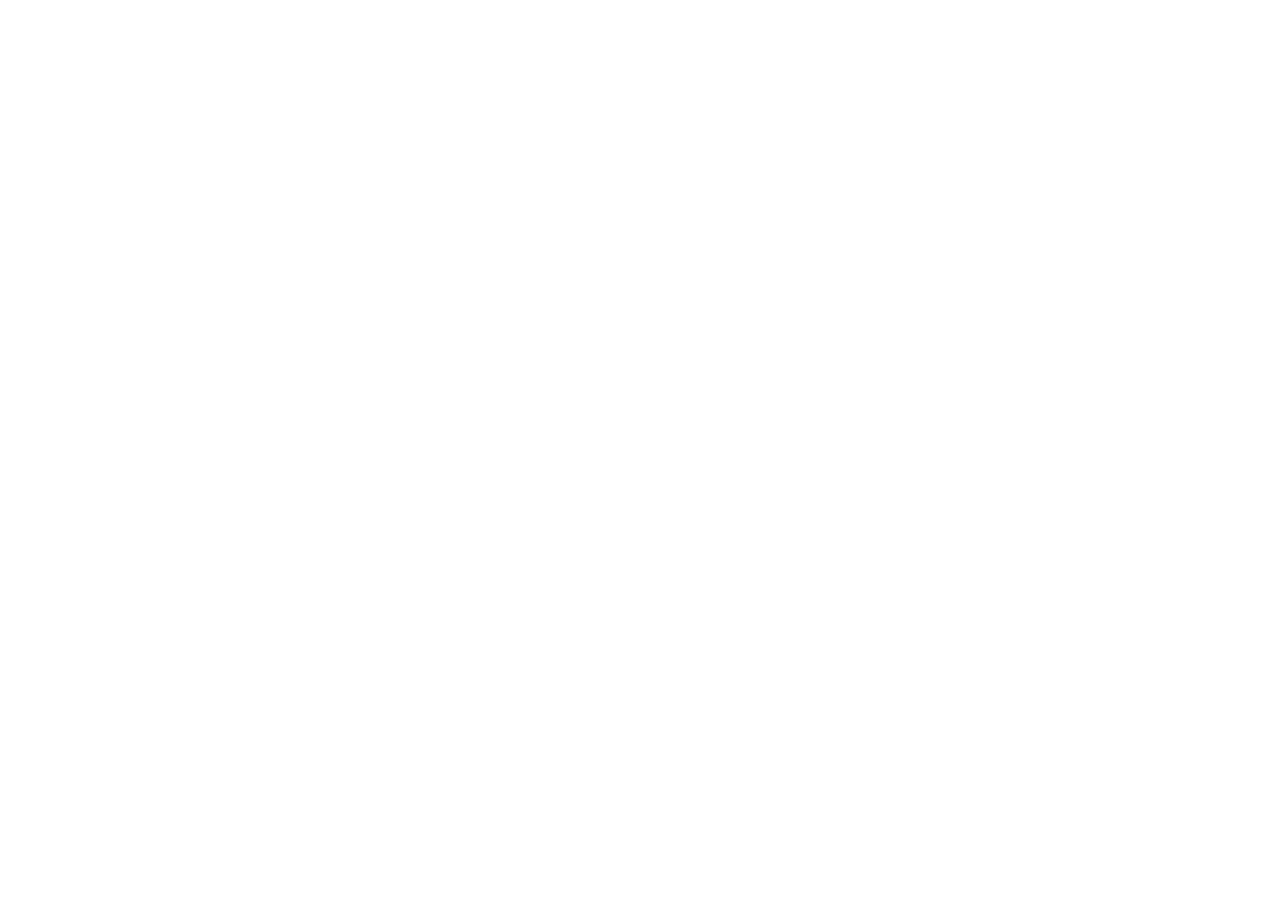
==== index.html @ d5f10ddf "third" ====
<!DOCTYPE html>
<html lang="en">
  <head>
    <title>Denzel</title>
    <meta charset="utf-8">
    <meta http-equiv="X-UA-Compatible" content="IE=edge">
    <meta name="viewport" content="width=device-width, initial-scale=1">
	<link rel="stylesheet" type="text/css" href="css/style.css">
  </head>  
  <body>
    
   <script src="js/site.js"></script>
  </body>
</html>
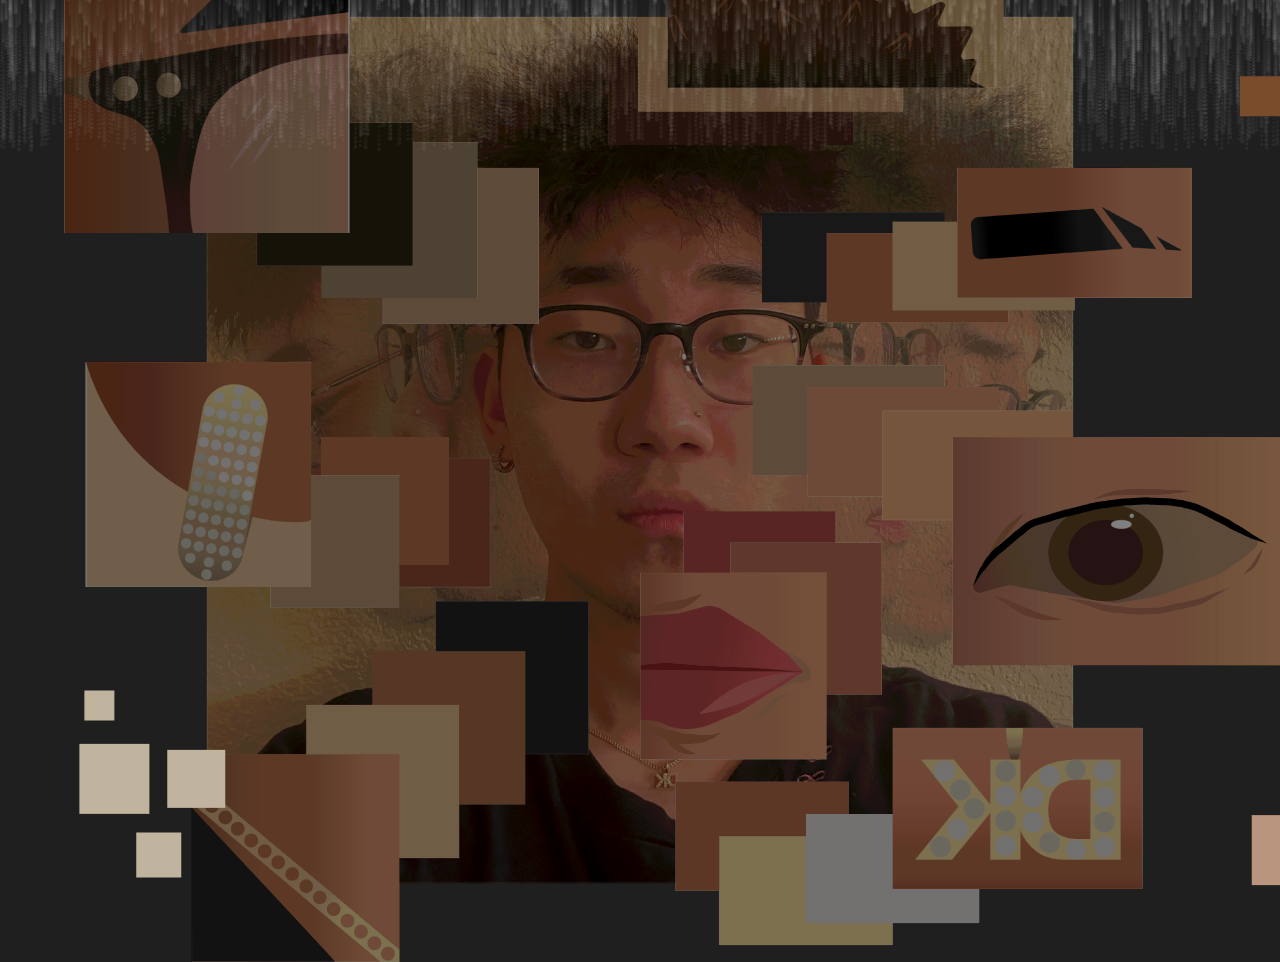
==== commit bac77057: "final" ====
--- a/index.html
+++ b/index.html
@@ -1,3 +1,5 @@
+<!--https://codepen.io/Mamboleoo/pen/GRJKoBw-->
+
 <!DOCTYPE html>
 <html lang="en">
   <head>
@@ -8,7 +10,29 @@
 	<link rel="stylesheet" type="text/css" href="css/style.css">
   </head>  
   <body>
-    
+  
+    <canvas id="canvas1"></canvas>
    <script src="js/site.js"></script>
+   <script src="js/one.js"></script>
+
+   <div class="container1">
+    <a href="group1.html">
+    <img src = "group1.png">
+    </a>
+  </div>
+
+  <div class="container2">
+    <a href="group2.html">
+  <img src="group2.png">
+  </a>
+  </div>
+
+  <div class="container3">
+    <a href="group3.html">
+  <img src="group3.png">
+</a>
+  </div>
+
+
   </body>
 </html>--- a/css/style.css
+++ b/css/style.css
@@ -0,0 +1,64 @@
+*{
+    margin:0;
+    padding:0;
+    box-sizing:border-box;
+
+  
+}
+
+#canvas1{
+    
+    position:absolute;
+    top:50%;
+    left:50%;
+    transform:translate(-50%,-50%);
+    width:1440px;
+    height:1024px;
+    
+}
+
+.container1 {
+    position: absolute;
+    width: 145.95px;
+    height: 186.91px;
+    left: 79.35px;
+    top: 689.56px;
+  
+  }
+  
+.container2{
+    position: absolute;
+width: 115.68px;
+height: 149.71px;
+left: 1250.74px;
+top: 735.4px;
+}
+
+.container3{
+    position: absolute;
+width: 122.68px;
+height: 119.45px;
+left: 1240.06px;
+top: 54.31px;
+
+}
+
+.html1{
+    position: relative;
+width: 1440px;
+height: 1024px;
+}
+
+.html2{
+    position: absolute;
+width: 612.43px;
+height: 1024px;
+left: 413.79px;
+top: 0px;
+}
+
+.html3{
+    position: relative;
+width: 1440px;
+height: 1024px;
+}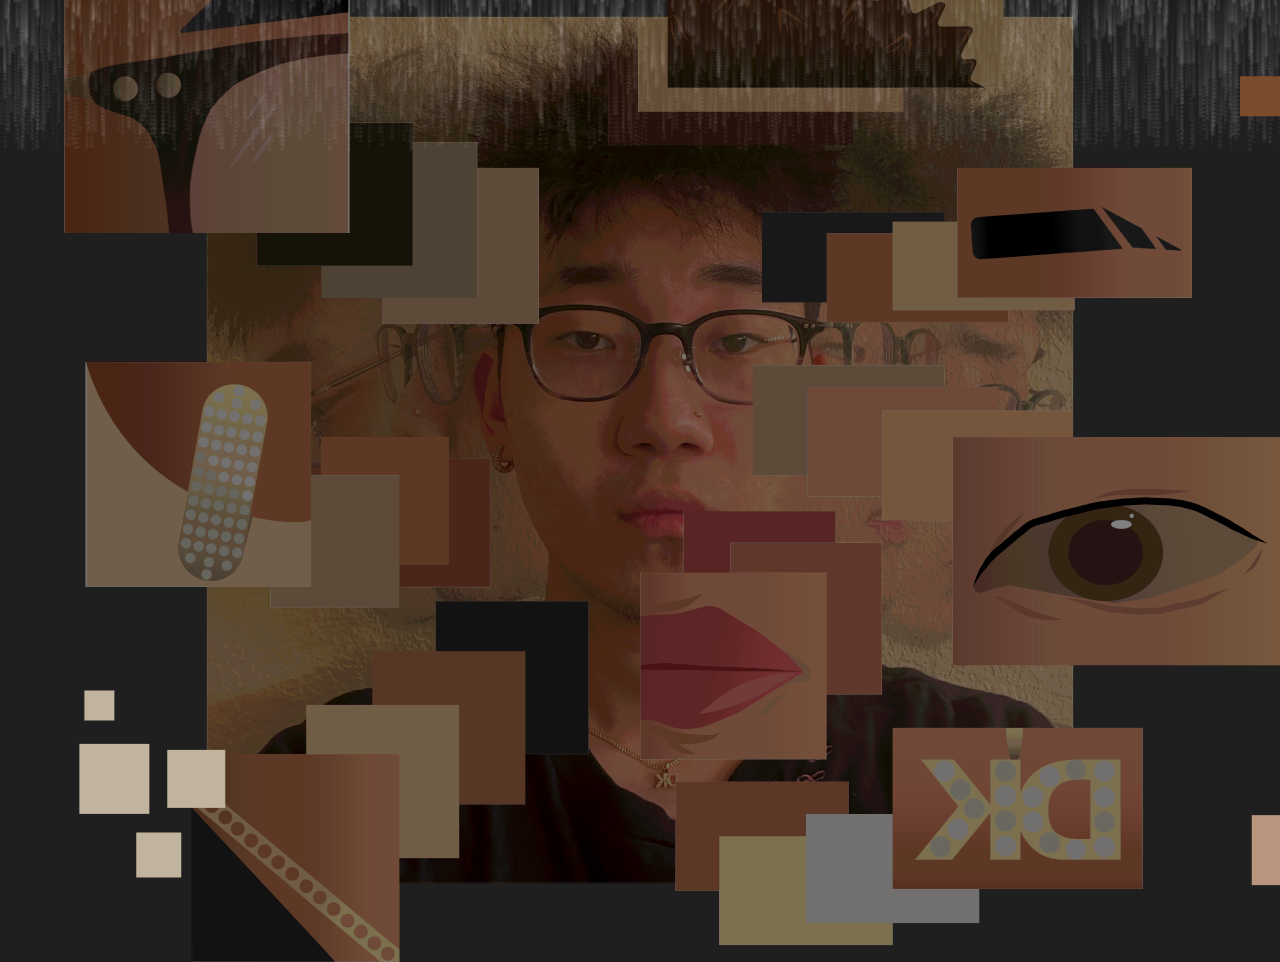
==== commit a2528cd7: "final2" ====
--- a/index.html
+++ b/index.html
@@ -35,4 +35,4 @@
 
 
   </body>
-</html>+</html>
